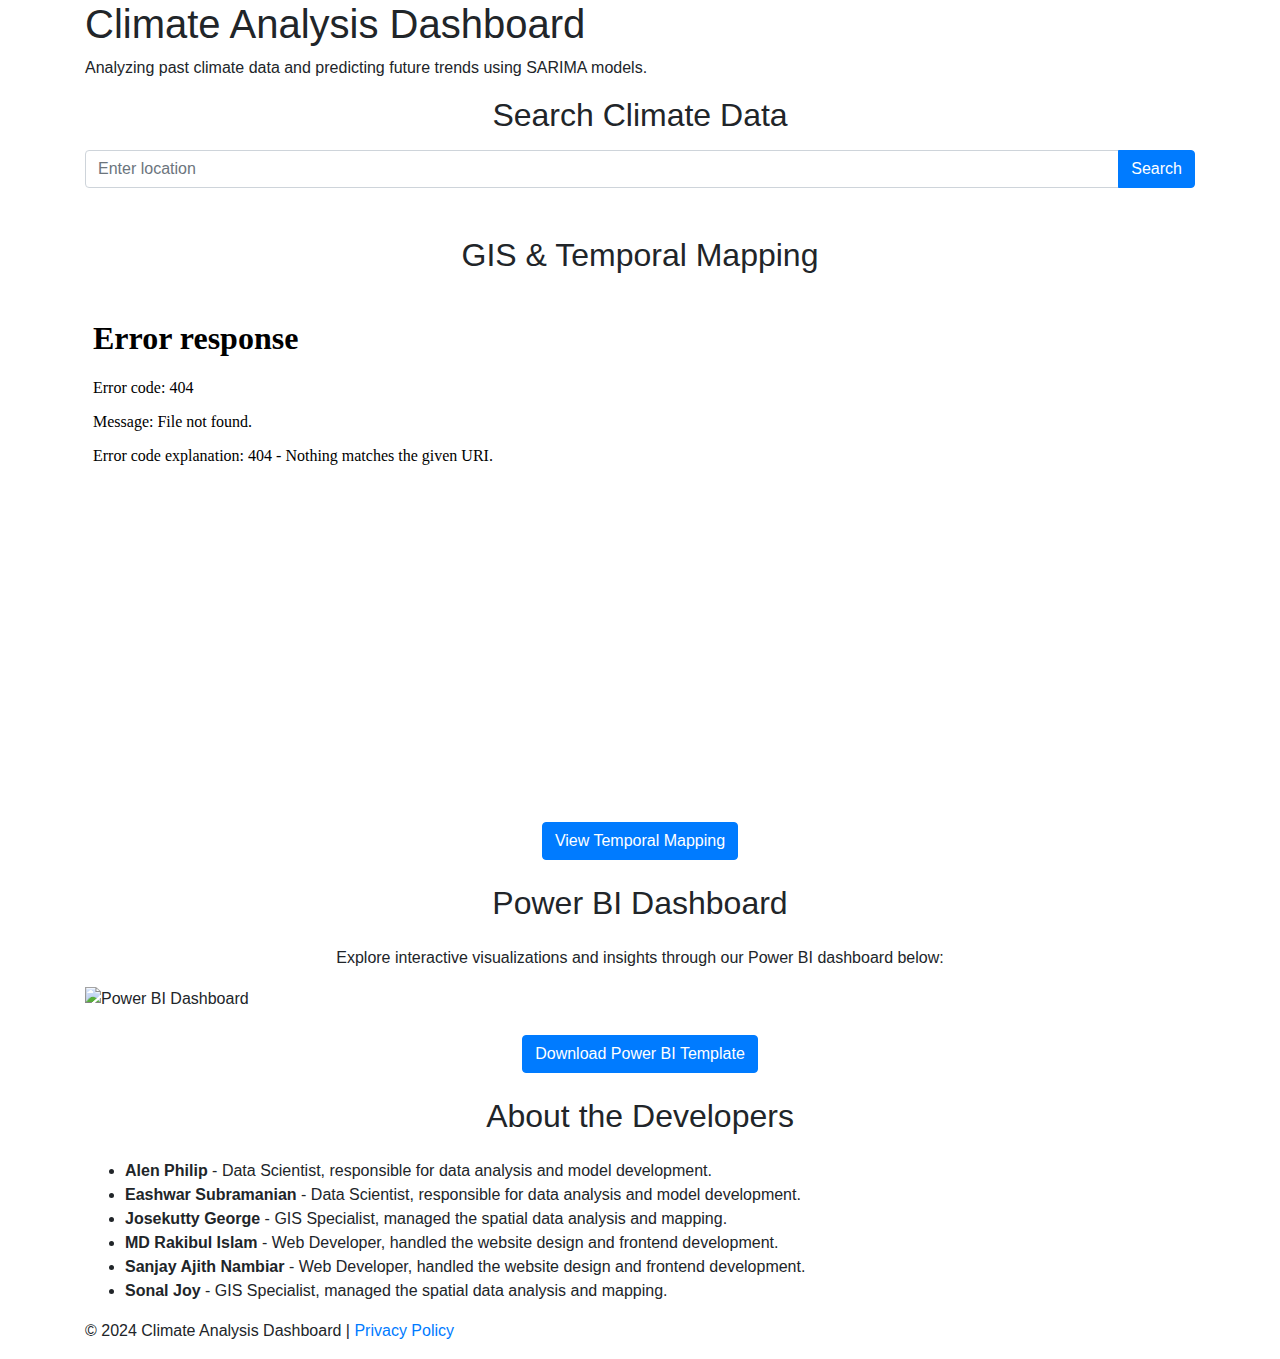
==== index.html @ 14179a7f "Add files via upload" ====
<!DOCTYPE html>
<html lang="en">
<head>
    <meta charset="UTF-8">
    <meta name="viewport" content="width=device-width, initial-scale=1.0">
    <title>Climate Analysis Dashboard</title>
    <link rel="stylesheet" href="https://cdnjs.cloudflare.com/ajax/libs/bootstrap/4.5.2/css/bootstrap.min.css">
    <link rel="stylesheet" href="{{ url_for('static', filename='css/styles.css') }}">
</head>
<body>
    <!-- Hero Section -->
    <section class="hero-section">
        <div class="container">
            <h1>Climate Analysis Dashboard</h1>
            <p>Analyzing past climate data and predicting future trends using SARIMA models.</p>
        </div>
    </section>

    <!-- Content Section -->
    <div class="container content-section">
        <!-- Search Section -->
        <div class="row mb-4">
            <div class="col-12 text-center">
                <h2>Search Climate Data</h2>
                <div class="input-group mt-3">
                    <input type="text" id="location-search" class="form-control" placeholder="Enter location">
                    <div class="input-group-append">
                        <button class="btn btn-primary" onclick="searchLocation()">Search</button>
                    </div>
                </div>
                <div id="search-results" class="mt-4"></div>
            </div>
        </div>

        <!-- GIS & Temporal Mapping Section -->
        <h2 class="text-center my-4">GIS & Temporal Mapping</h2>
        <div id="gis-map">
            <iframe src="/interactive_map" width="100%" height="500px" frameborder="0"></iframe>
        </div>
        <p class="text-center mt-3">
            <a href="/temporal_map" class="btn btn-primary">View Temporal Mapping</a>
        </p>

        <!-- Power BI Dashboard Section -->
        <h2 class="text-center my-4">Power BI Dashboard</h2>
        <p class="text-center">Explore interactive visualizations and insights through our Power BI dashboard below:</p>
        <div class="dashboard-container">
            <img src="/static/images/image.png" class="dashboard-iframe" alt="Power BI Dashboard">
        </div>
        <p class="text-center mt-4">
            <a href="https://github.com/Eashwar-Subramanian/Climate-Dashboard/blob/main/PROJECT.pbit?raw=true" class="btn btn-primary">
                Download Power BI Template
            </a>
        </p>

        <!-- Developer Details -->
        <h2 class="text-center my-4">About the Developers</h2>
        <ul>
            <li><strong>Alen Philip</strong> - Data Scientist, responsible for data analysis and model development.</li>
            <li><strong>Eashwar Subramanian</strong> - Data Scientist, responsible for data analysis and model development.</li>
            <li><strong>Josekutty George</strong> - GIS Specialist, managed the spatial data analysis and mapping.</li>
            <li><strong>MD Rakibul Islam</strong> - Web Developer, handled the website design and frontend development.</li>
            <li><strong>Sanjay Ajith Nambiar</strong> - Web Developer, handled the website design and frontend development.</li>
            <li><strong>Sonal Joy</strong> - GIS Specialist, managed the spatial data analysis and mapping.</li>
        </ul>
    </div>

    <!-- Footer -->
    <div class="footer">
        <div class="container">
            <p>© 2024 Climate Analysis Dashboard | <a href="#">Privacy Policy</a></p>
        </div>
    </div>

    <script src="https://cdnjs.cloudflare.com/ajax/libs/jquery/3.5.1/jquery.min.js"></script>
    <script>
        function searchLocation() {
            let location = $('#location-search').val();
            $.ajax({
                url: '/search',
                type: 'GET',
                data: {location: location},
                success: function(response) {
                    if (response.error) {
                        $('#search-results').html('<div class="alert alert-danger">' + response.error + '</div>');
                    } else {
                        let policyList = '';
                        if (response.policies && response.policies.length > 0) {
                            policyList = '<h5>Suggested Policies:</h5><ul>';
                            response.policies.forEach(function(policy) {
                                policyList += `<li>${policy}</li>`;
                            });
                            policyList += '</ul>';
                        } else {
                            policyList = '<p>No specific policy recommendations based on the current data.</p>';
                        }

                        $('#search-results').html(`
                            <div class="alert alert-info">
                                <h4>Location: ${location}</h4>
                                <p>Max Temperature: ${response.max_temp} °C</p>
                                <p>Min Temperature: ${response.min_temp} °C</p>
                                <p>Average Temperature: ${response.avg_temp.toFixed(2)} °C</p>
                                <p>Total Rainfall: ${response.rainfall} mm</p>
                                <p>Average Humidity at 3PM: ${response.humidity_3pm.toFixed(2)}%</p>
                                <p>Average Humidity at 9AM: ${response.humidity_9am.toFixed(2)}%</p>
                                ${policyList}
                                <div id="sarima-forecast"></div>
                                <p class="text-center">
                                    <a href="/rainfall_chart?location=${location}" class="btn btn-primary mt-3">View Rainfall Chart</a>
                                    <a href="/temperature_trend?location=${location}" class="btn btn-primary mt-2">Temperature Trends</a>
                                    <a href="/rainfall_distribution?location=${location}" class="btn btn-secondary mt-2">Rainfall Distribution</a>
                                    <a href="/correlation_matrix?location=${location}" class="btn btn-success mt-2">Correlation Matrix</a>
                                </p>
                            </div>
                        `);

                        // Fetch SARIMA forecast and display within the same section
                        fetch(`/sarima_forecast?location=${location}`)
                            .then(response => response.json())
                            .then(data => {
                                if (data.error) {
                                    $('#sarima-forecast').html('<p class="alert alert-warning">' + data.error + '</p>');
                                } else {
                                    let forecastHtml = '<h5>SARIMA Forecast:</h5><ul>';
                                    Object.keys(data).forEach(date => {
                                        forecastHtml += `<li>${date}: MinTemp ${data[date].MinTemp_Forecast.toFixed(2)} °C, MaxTemp ${data[date].MaxTemp_Forecast.toFixed(2)} °C, Rainfall ${data[date].Rainfall_Forecast.toFixed(2)} mm</li>`;
                                    });
                                    forecastHtml += '</ul>';
                                    $('#sarima-forecast').html(forecastHtml);
                                }
                            });
                    }
                }
            });
        }
    </script>
</body>
</html>
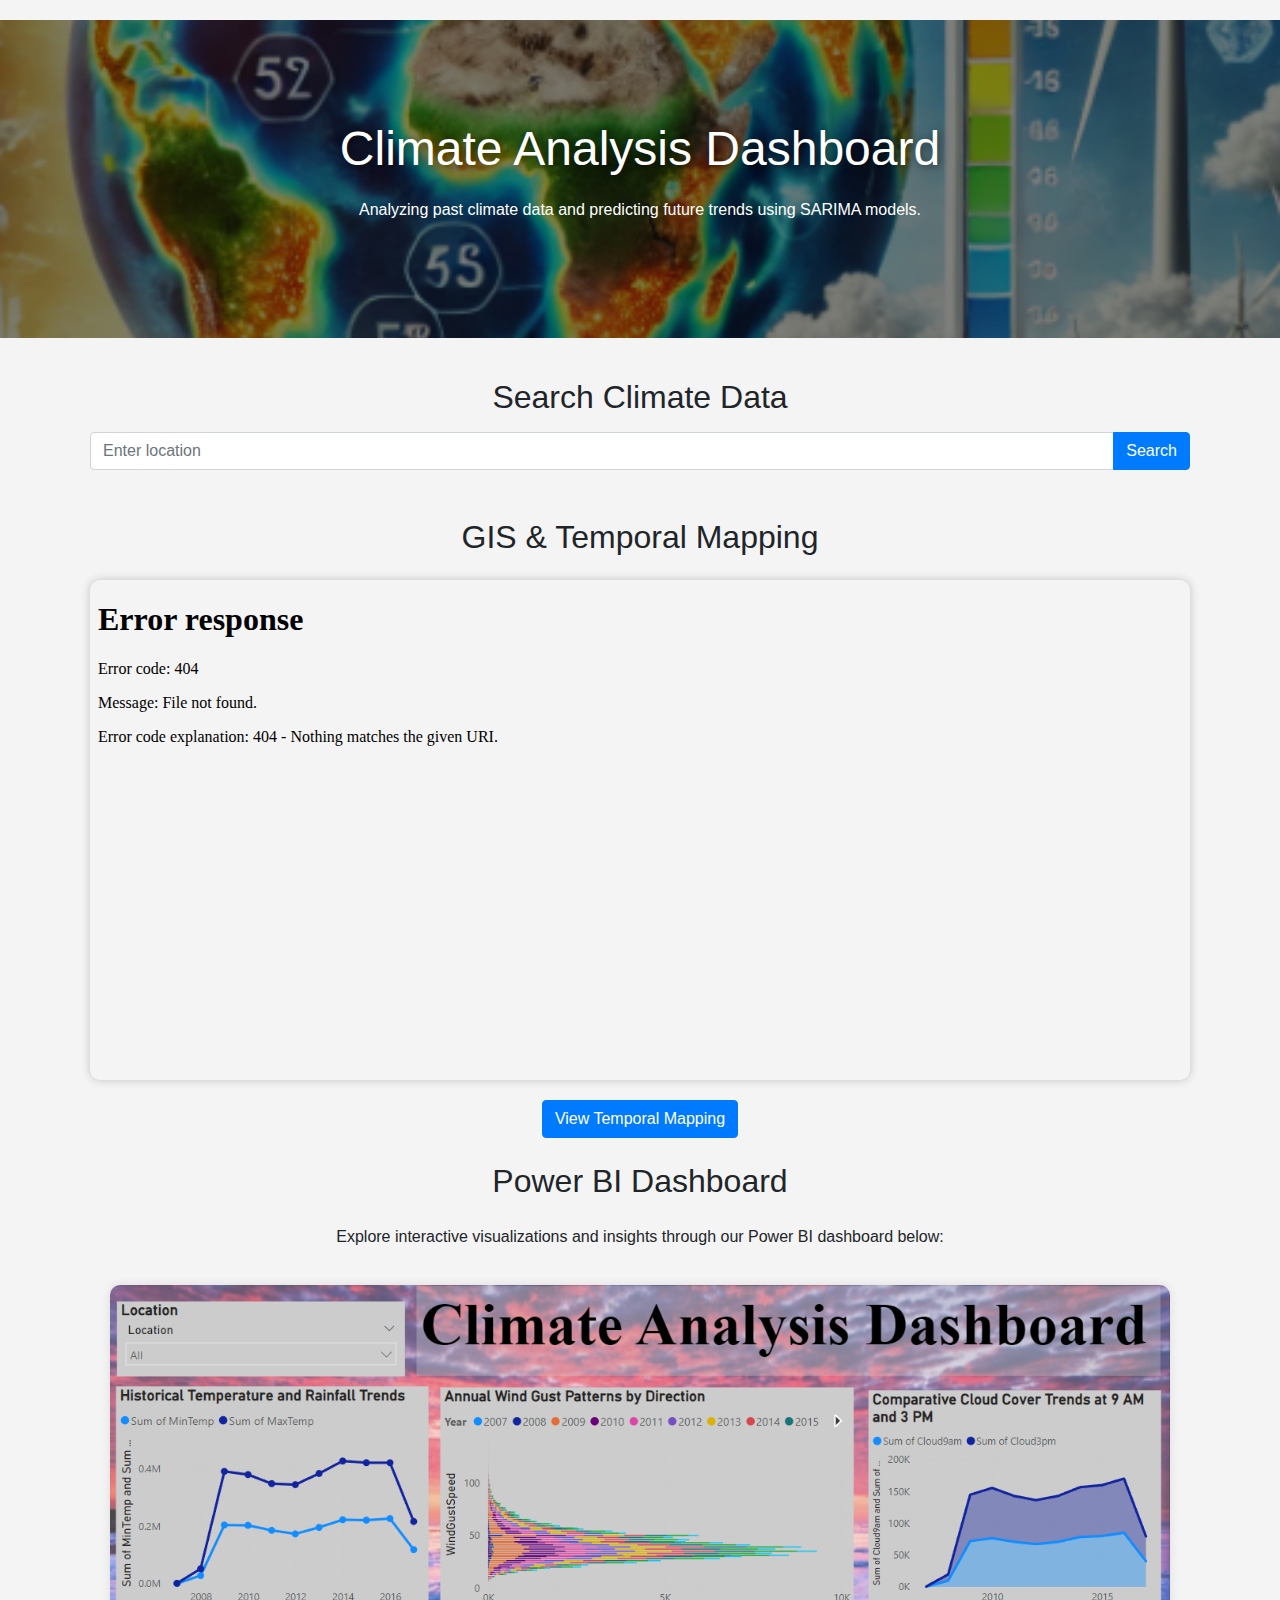
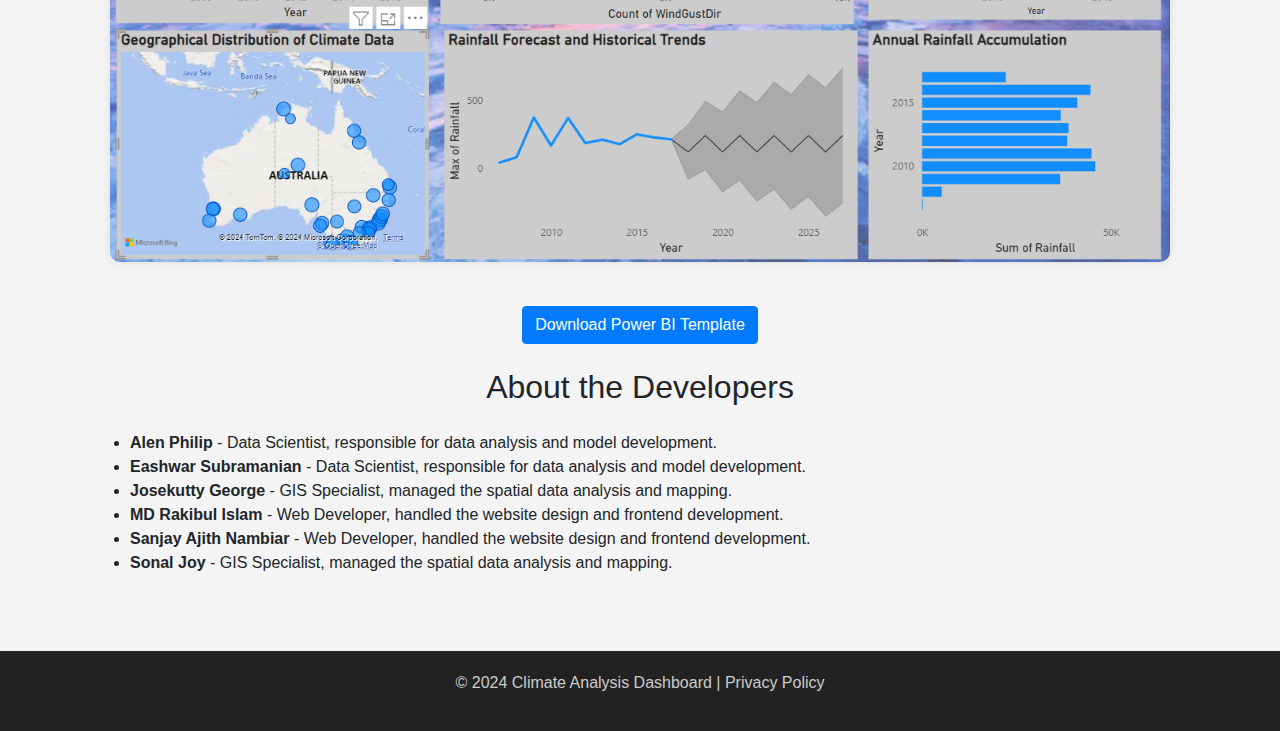
==== commit 4010ae3e: "index.html" ====
--- a/index.html
+++ b/index.html
@@ -6,6 +6,7 @@
     <title>Climate Analysis Dashboard</title>
     <link rel="stylesheet" href="https://cdnjs.cloudflare.com/ajax/libs/bootstrap/4.5.2/css/bootstrap.min.css">
     <link rel="stylesheet" href="{{ url_for('static', filename='css/styles.css') }}">
+    <link rel="stylesheet" href="static/css/styles.css">
 </head>
 <body>
     <!-- Hero Section -->
@@ -45,7 +46,7 @@
         <h2 class="text-center my-4">Power BI Dashboard</h2>
         <p class="text-center">Explore interactive visualizations and insights through our Power BI dashboard below:</p>
         <div class="dashboard-container">
-            <img src="/static/images/image.png" class="dashboard-iframe" alt="Power BI Dashboard">
+           <img src="static/images/image.png" class="dashboard-iframe" alt="Power BI Dashboard">
         </div>
         <p class="text-center mt-4">
             <a href="https://github.com/Eashwar-Subramanian/Climate-Dashboard/blob/main/PROJECT.pbit?raw=true" class="btn btn-primary">
--- a/static/css/styles.css
+++ b/static/css/styles.css
@@ -0,0 +1,103 @@
+body {
+    padding-top: 20px;
+    font-family: 'Arial', sans-serif; /* Retained existing font */
+    background-color: #f4f4f4; /* Light background for better contrast */
+}
+
+.hero-section {
+    background-image: url('../images/climate_visual.png');
+    background-size: cover;
+    background-position: center;
+    color: #ffffff; /* Text color in hero section */
+    padding: 100px 0;
+    text-align: center;
+    box-shadow: inset 0 0 0 1000px rgba(0, 0, 0, 0.5); /* Dark overlay for readability */
+}
+
+.hero-section h1 {
+    font-size: 3rem; /* Main title size */
+    margin-bottom: 20px;
+    text-shadow: 2px 2px 8px rgba(0, 0, 0, 0.5); /* Added shadow for depth */
+}
+
+.content-section {
+    padding: 40px 20px; /* Increased horizontal padding for better spacing */
+}
+
+.image-gallery img {
+    width: 100%;
+    height: auto;
+    margin-bottom: 15px;
+    border-radius: 10px;
+}
+
+#gis-map {
+    height: 500px;
+    width: 100%;
+    margin-bottom: 20px;
+    border-radius: 10px; /* Rounded corners */
+    box-shadow: 0 0 10px rgba(0, 0, 0, 0.2); /* Subtle shadow for depth */
+}
+
+.dashboard-container {
+    display: flex;
+    flex-direction: column; /* Stack items vertically on smaller screens */
+    justify-content: center; /* Horizontally center the content */
+    align-items: center; /* Vertically center the content */
+    width: 100%;
+    padding: 20px;
+}
+
+.dashboard-iframe {
+    max-width: 100%; /* Ensure the image doesn't overflow */
+    height: auto; /* Maintain aspect ratio */
+    border-radius: 10px; /* Rounded corners */
+    box-shadow: 0 0 10px rgba(0, 0, 0, 0.1); /* Subtle shadow */
+}
+
+.footer {
+    background-color: #222; /* Dark background for footer */
+    color: #ccc; /* Light text color */
+    padding: 20px 0;
+    text-align: center;
+    margin-top: 20px;
+}
+
+.footer a {
+    color: #ccc; /* Link color in footer */
+    text-decoration: none;
+}
+
+/* New Styles for Buttons */
+button {
+    background-color: #008cba; /* Button background color */
+    color: #ffffff; /* Button text color */
+    border: none; /* Remove default border */
+    border-radius: 5px; /* Rounded corners */
+    padding: 10px 20px; /* Padding for button */
+    font-size: 16px; /* Font size for button text */
+    cursor: pointer; /* Pointer cursor on hover */
+    transition: background-color 0.3s ease; /* Smooth transition */
+}
+
+button:hover {
+    background-color: #005f6b; /* Darker shade on hover */
+}
+
+/* Styles for suggested policies list */
+.suggested-policies {
+    background-color: #ffffff; /* White background for contrast */
+    border-radius: 8px; /* Rounded corners */
+    padding: 20px; /* Padding inside the list */
+    box-shadow: 0 0 10px rgba(0, 0, 0, 0.1); /* Subtle shadow for depth */
+}
+
+.suggested-policies ul {
+    list-style-type: disc; /* Bullet points for list */
+    margin-left: 20px; /* Left margin for the list */
+    color: #333; /* Darker color for text */
+}
+
+.suggested-policies li {
+    margin-bottom: 10px; /* Space between list items */
+}
